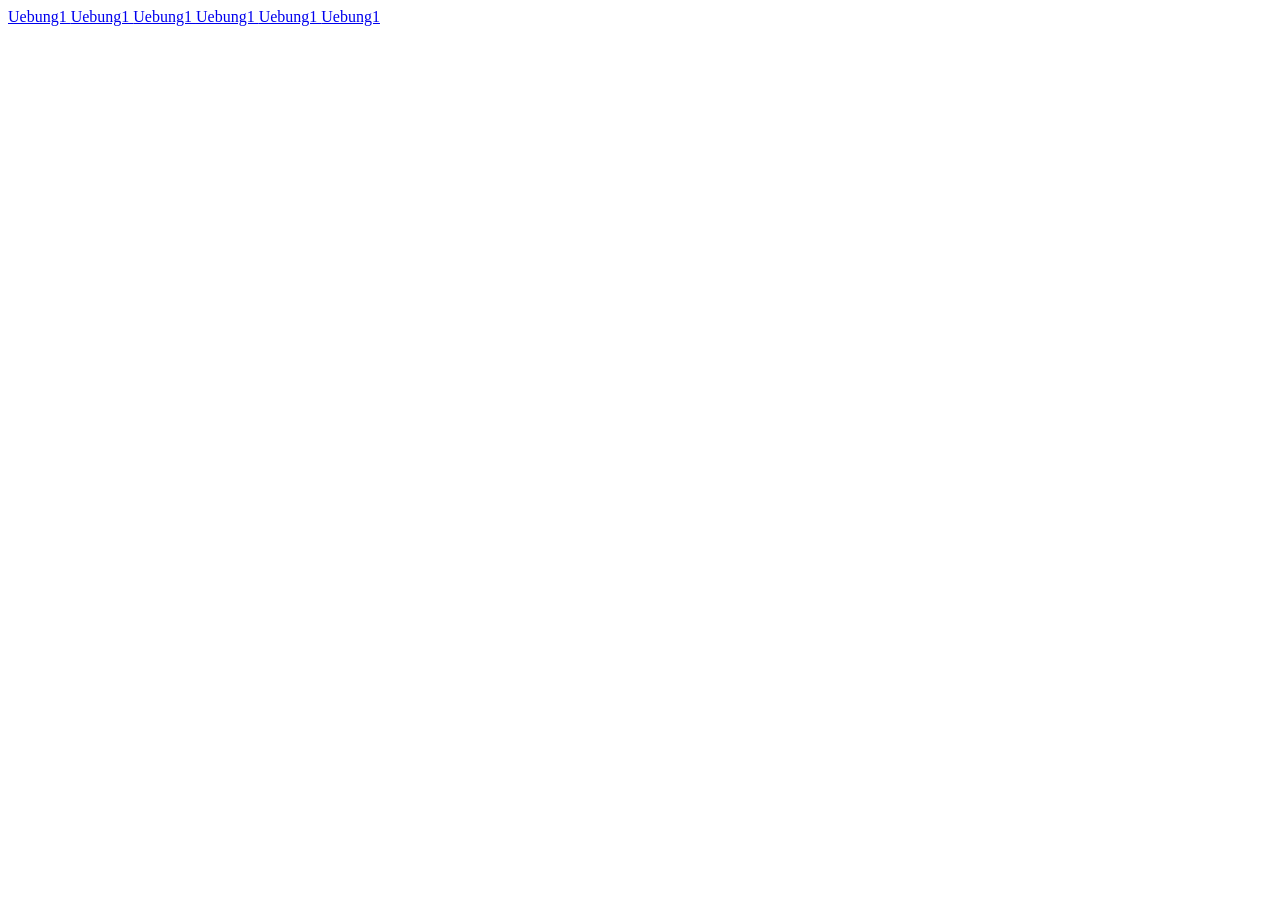
==== index.html @ b9d5d075 "Create index.html" ====
<!DOCTYPE html>
<html lang="en">
<head>
    <meta charset="UTF-8">
    <meta name="viewport" content="width=device-width, initial-scale=1.0">
    <title>Document</title>
</head>
<body>
    <a href="Blattwerk/index.html">Uebung1
         <a href="Animation_Begruessung/index.html">Uebung1
            <a href="Uebung_Transform/ueb1_transform.html">Uebung1
                <a href="Uebung2/Uebung2_a/uebung2.html">Uebung1
                    <a href="Uebung2/Uebung2_b/uebung2.html">Uebung1
                        <a href="Uebung2/Uebung2_c/uebung2.html">Uebung1
        

    </a>

    
</body>
</html>
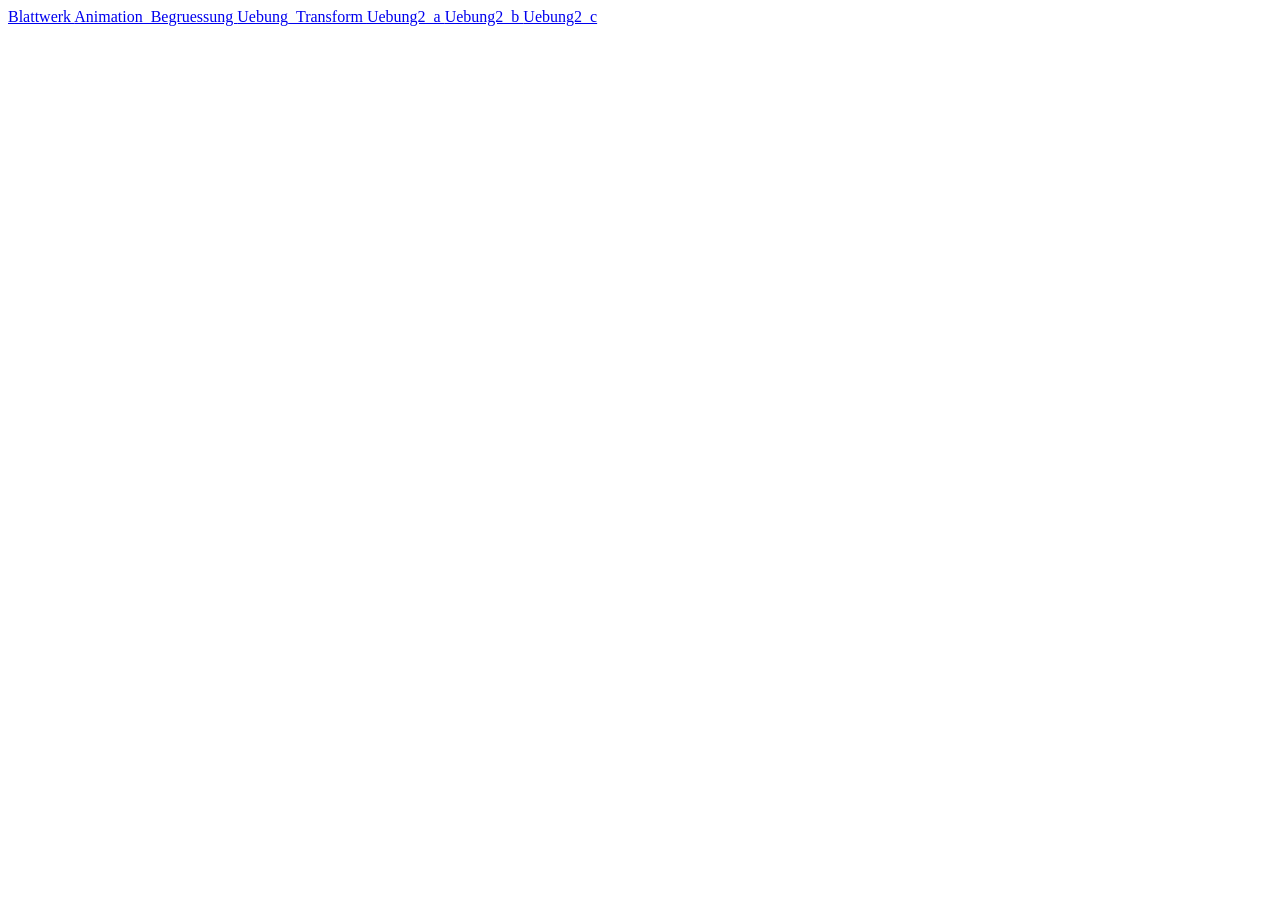
==== commit d076b68e: "Update index.html" ====
--- a/index.html
+++ b/index.html
@@ -6,12 +6,12 @@
     <title>Document</title>
 </head>
 <body>
-    <a href="Blattwerk/index.html">Uebung1
-         <a href="Animation_Begruessung/index.html">Uebung1
-            <a href="Uebung_Transform/ueb1_transform.html">Uebung1
-                <a href="Uebung2/Uebung2_a/uebung2.html">Uebung1
-                    <a href="Uebung2/Uebung2_b/uebung2.html">Uebung1
-                        <a href="Uebung2/Uebung2_c/uebung2.html">Uebung1
+    <a href="Blattwerk/index.html">Blattwerk
+         <a href="Animation_Begruessung/index.html">Animation_Begruessung
+            <a href="Uebung_Transform/ueb1_transform.html">Uebung_Transform
+                <a href="Uebung2/Uebung2_a/uebung2.html">Uebung2_a
+                    <a href="Uebung2/Uebung2_b/uebung2.html">Uebung2_b
+                        <a href="Uebung2/Uebung2_c/uebung2.html">Uebung2_c
         
 
     </a>
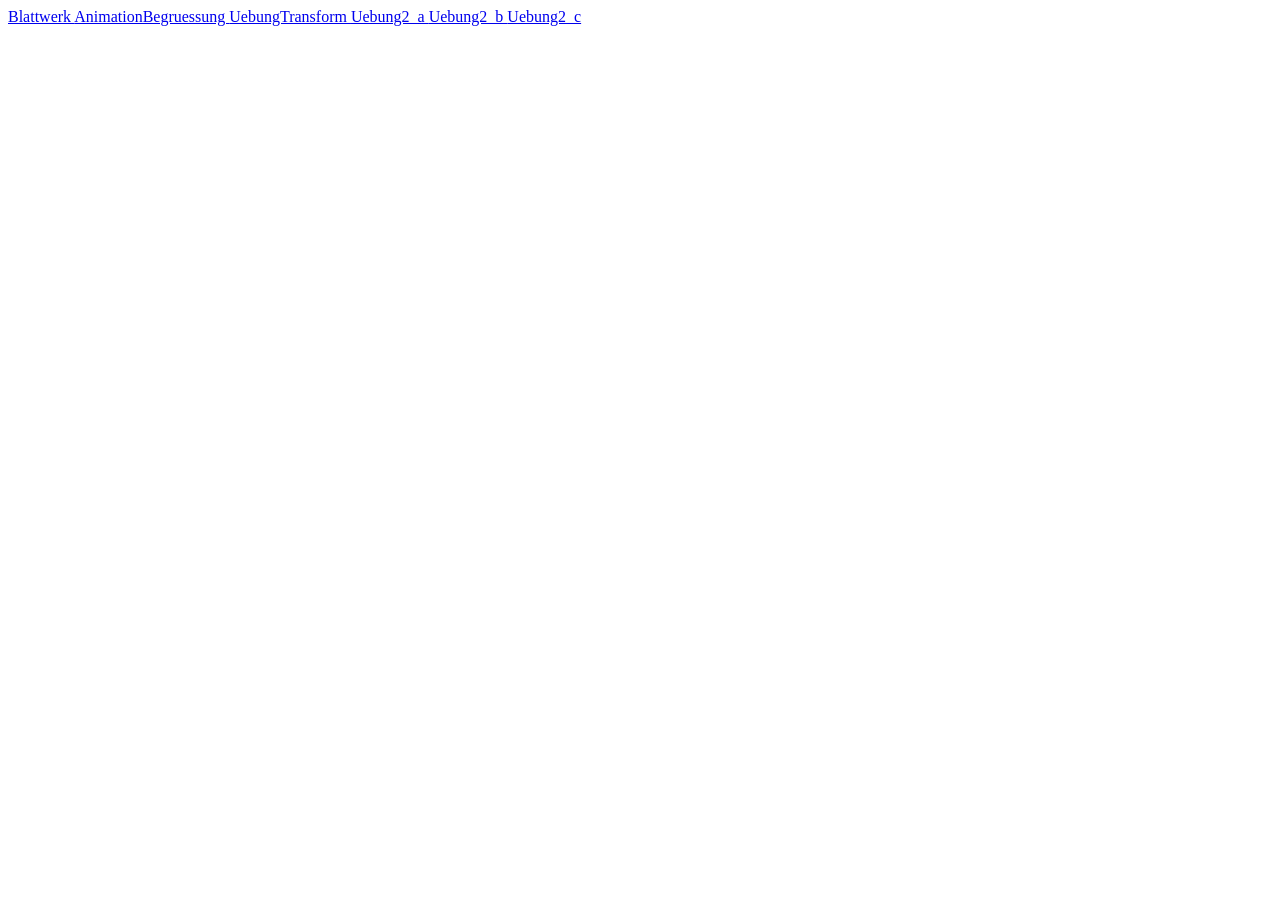
==== commit 5b58c795: "Update index.html" ====
--- a/index.html
+++ b/index.html
@@ -7,11 +7,11 @@
 </head>
 <body>
     <a href="Blattwerk/index.html">Blattwerk
-         <a href="Animation_Begruessung/index.html">Animation_Begruessung
-            <a href="Uebung_Transform/ueb1_transform.html">Uebung_Transform
-                <a href="Uebung2/Uebung2_a/uebung2.html">Uebung2_a
-                    <a href="Uebung2/Uebung2_b/uebung2.html">Uebung2_b
-                        <a href="Uebung2/Uebung2_c/uebung2.html">Uebung2_c
+         <a href="AnimationBegruessung/index.html">AnimationBegruessung
+            <a href="UebungTransform/ueb1_transform.html">UebungTransform
+                <a href="Uebung2/Uebung2a/uebung2.html">Uebung2_a
+                    <a href="Uebung2/Uebung2b/uebung2.html">Uebung2_b
+                        <a href="Uebung2/Uebung2c/uebung2.html">Uebung2_c
         
 
     </a>
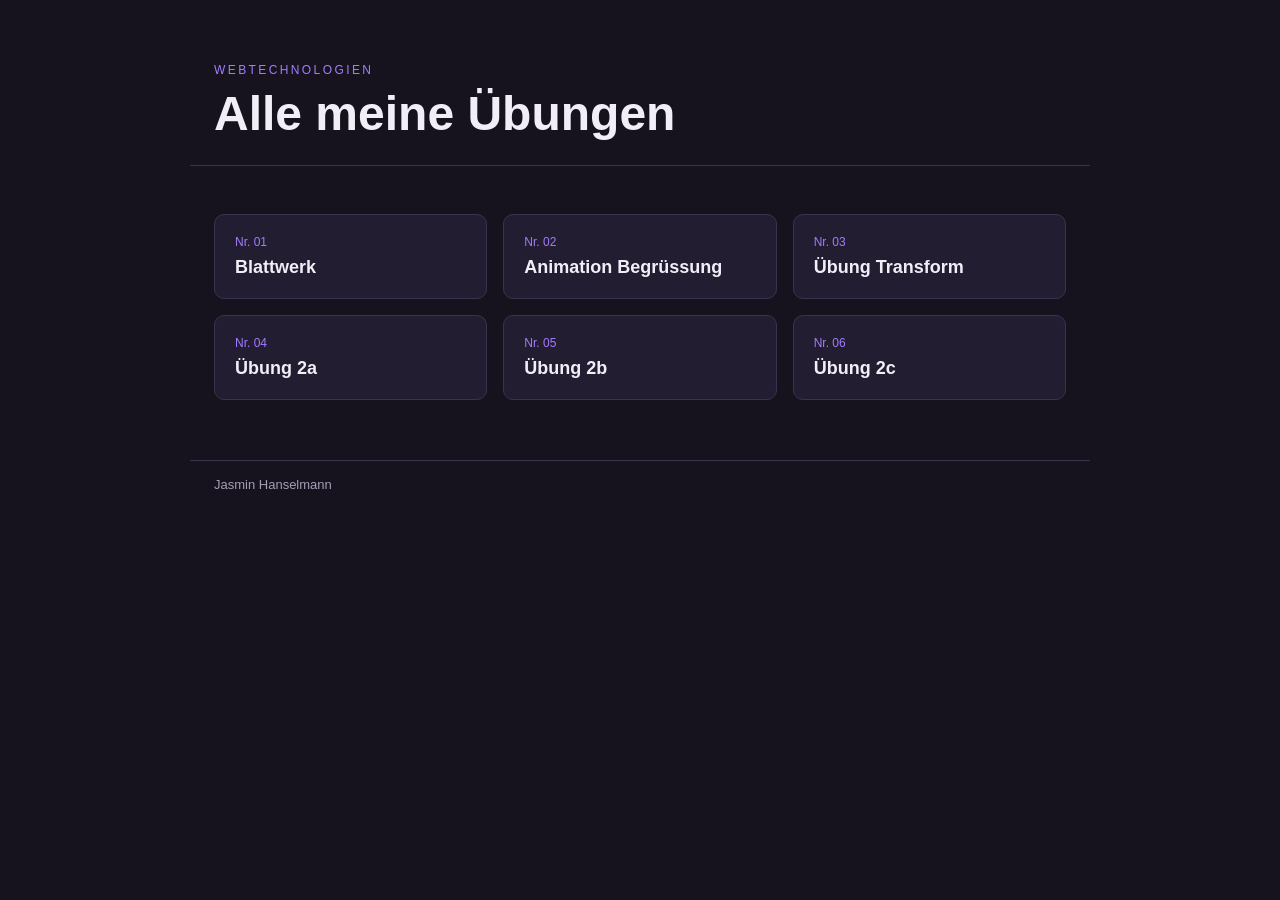
==== commit 75a4cfed: "Design css" ====
--- a/index.html
+++ b/index.html
@@ -1,21 +1,72 @@
 <!DOCTYPE html>
-<html lang="en">
+<html lang="de">
+
 <head>
     <meta charset="UTF-8">
     <meta name="viewport" content="width=device-width, initial-scale=1.0">
-    <title>Document</title>
+    <title>Alle meine Übungen</title>
+    <link rel="stylesheet" href="style.css">
 </head>
+
 <body>
-    <a href="Blattwerk/index.html">Blattwerk
-         <a href="AnimationBegruessung/index.html">AnimationBegruessung
-            <a href="UebungTransform/ueb1_transform.html">UebungTransform
-                <a href="Uebung2/Uebung2a/uebung2.html">Uebung2_a
-                    <a href="Uebung2/Uebung2b/uebung2.html">Uebung2_b
-                        <a href="Uebung2/Uebung2c/uebung2.html">Uebung2_c
-        
 
-    </a>
+    <header class="kopf">
+        <span class="untertitel">Webtechnologien</span>
+        <h1>Alle meine Übungen</h1>
+    </header>
 
-    
+    <main>
+        <ul class="liste">
+
+            <li>
+                <a href="Blattwerk/index.html">
+                    <span class="nr">Nr. 01</span>
+                    <span class="name">Blattwerk</span>
+                </a>
+            </li>
+
+            <li>
+                <a href="AnimationBegruessung/index.html">
+                    <span class="nr">Nr. 02</span>
+                    <span class="name">Animation Begrüssung</span>
+                </a>
+            </li>
+
+            <li>
+                <a href="UebungTransform/ueb1_transform.html">
+                    <span class="nr">Nr. 03</span>
+                    <span class="name">Übung Transform</span>
+                </a>
+            </li>
+
+            <li>
+                <a href="Uebung2/Uebung2a/uebung2.html">
+                    <span class="nr">Nr. 04</span>
+                    <span class="name">Übung 2a</span>
+                </a>
+            </li>
+
+            <li>
+                <a href="Uebung2/Uebung2b/uebung2.html">
+                    <span class="nr">Nr. 05</span>
+                    <span class="name">Übung 2b</span>
+                </a>
+            </li>
+
+            <li>
+                <a href="Uebung2/Uebung2c/uebung2.html">
+                    <span class="nr">Nr. 06</span>
+                    <span class="name">Übung 2c</span>
+                </a>
+            </li>
+
+        </ul>
+    </main>
+
+    <footer class="fuss">
+        <p>Jasmin Hanselmann</p>
+    </footer>
+
 </body>
-</html>+
+</html>
--- a/style.css
+++ b/style.css
@@ -0,0 +1,118 @@
+:root {
+  --hintergrund: #16131f;
+  --karte: #221d30;
+  --text: #f1eef7;
+  --text-dim: #a59fb5;
+  --linie: #3a3350;
+  --violett: #a37cff;
+
+  --tempo: 0.3s;
+}
+
+* {
+  box-sizing: border-box;
+}
+
+body {
+  margin: 0;
+  background-color: var(--hintergrund);
+  color: var(--text);
+  font-family: Verdana, Geneva, sans-serif;
+}
+
+.kopf,
+main,
+.fuss {
+  max-width: 900px;
+  margin: 0 auto;
+  padding: 0 24px;
+}
+
+.kopf {
+  padding-top: 60px;
+  padding-bottom: 24px;
+  border-bottom: 1px solid var(--linie);
+  margin-bottom: 48px;
+}
+
+.untertitel {
+  color: var(--violett);
+  font-size: 12px;
+  letter-spacing: 0.2em;
+  text-transform: uppercase;
+}
+
+.kopf h1 {
+  font-size: 48px;
+  margin: 8px 0 0;
+}
+
+.liste {
+  list-style: none;
+  padding: 0;
+  margin: 0;
+  display: grid;
+  grid-template-columns: repeat(3, 1fr);
+  gap: 16px;
+}
+
+.liste a {
+  display: block;
+  padding: 20px;
+  background-color: var(--karte);
+  border: 1px solid var(--linie);
+  border-radius: 10px;
+  color: var(--text);
+  text-decoration: none;
+  transition: transform var(--tempo) ease-in-out,
+              border-color var(--tempo) ease-in-out;
+}
+
+.liste span {
+  display: block;
+}
+
+.nr {
+  color: var(--violett);
+  font-size: 12px;
+  margin-bottom: 8px;
+}
+
+.name {
+  font-size: 18px;
+  font-weight: bold;
+}
+
+.liste a:hover {
+  transform: translateY(-6px);
+  border-color: var(--violett);
+}
+
+.fuss {
+  margin-top: 60px;
+  padding-top: 16px;
+  padding-bottom: 40px;
+  border-top: 1px solid var(--linie);
+  color: var(--text-dim);
+  font-size: 13px;
+}
+
+.fuss p {
+  margin: 0;
+}
+
+@media (max-width: 700px) {
+  .liste {
+    grid-template-columns: repeat(2, 1fr);
+  }
+
+  .kopf h1 {
+    font-size: 36px;
+  }
+}
+
+@media (max-width: 450px) {
+  .liste {
+    grid-template-columns: 1fr;
+  }
+}
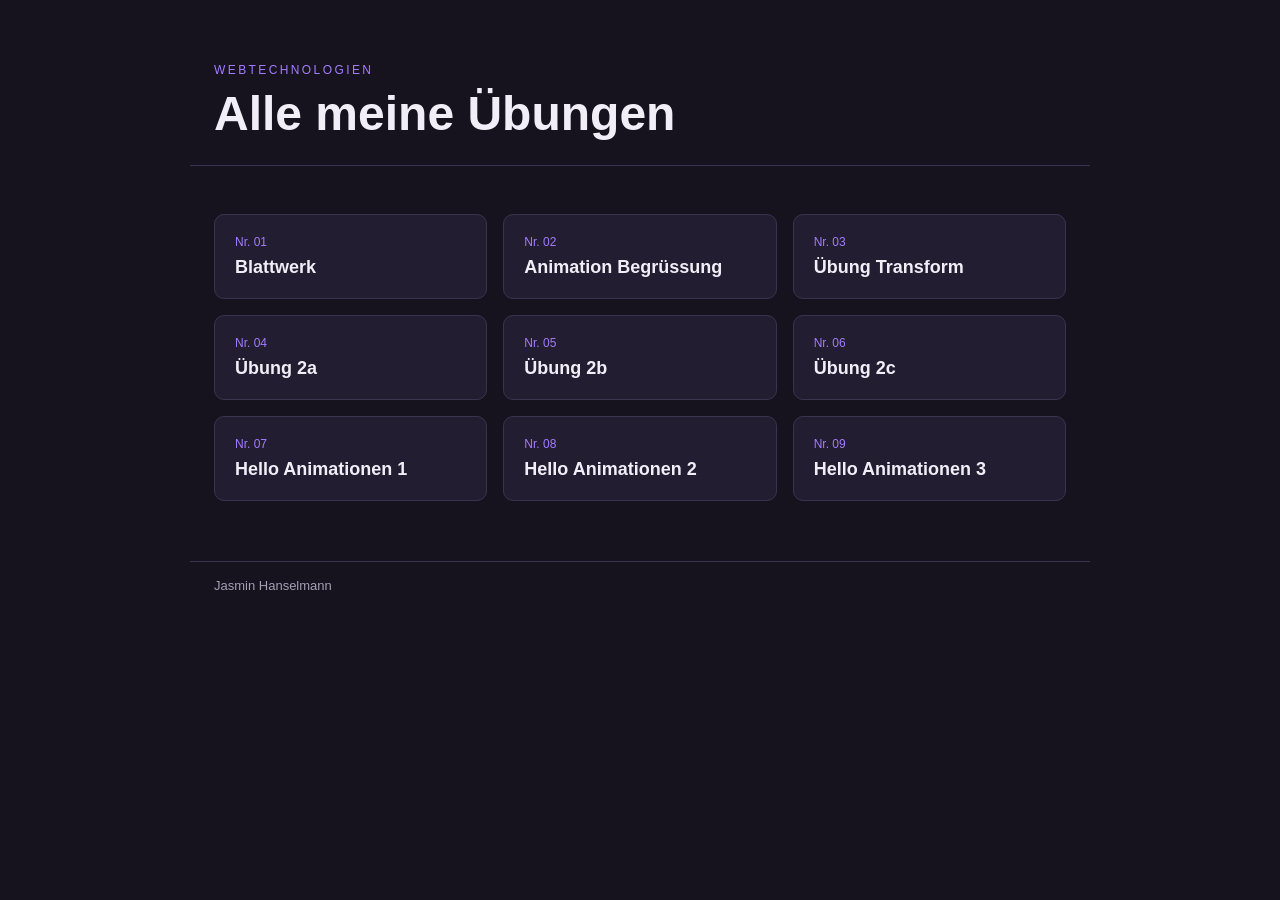
==== commit 500945bf: "index.html angepasst" ====
--- a/index.html
+++ b/index.html
@@ -60,6 +60,27 @@
                 </a>
             </li>
 
+            <li>
+                <a href="Tag7/HelloAnimationen/Version1/index.html">
+                    <span class="nr">Nr. 07</span>
+                    <span class="name">Hello Animationen 1</span>
+                </a>
+            </li>
+
+            <li>
+                <a href="Tag7/HelloAnimationen/Version2/index.html">
+                    <span class="nr">Nr. 08</span>
+                    <span class="name">Hello Animationen 2</span>
+                </a>
+            </li>
+
+            <li>
+                <a href="Tag7/HelloAnimationen/Version3/index.html">
+                    <span class="nr">Nr. 09</span>
+                    <span class="name">Hello Animationen 3</span>
+                </a>
+            </li>
+
         </ul>
     </main>
 
